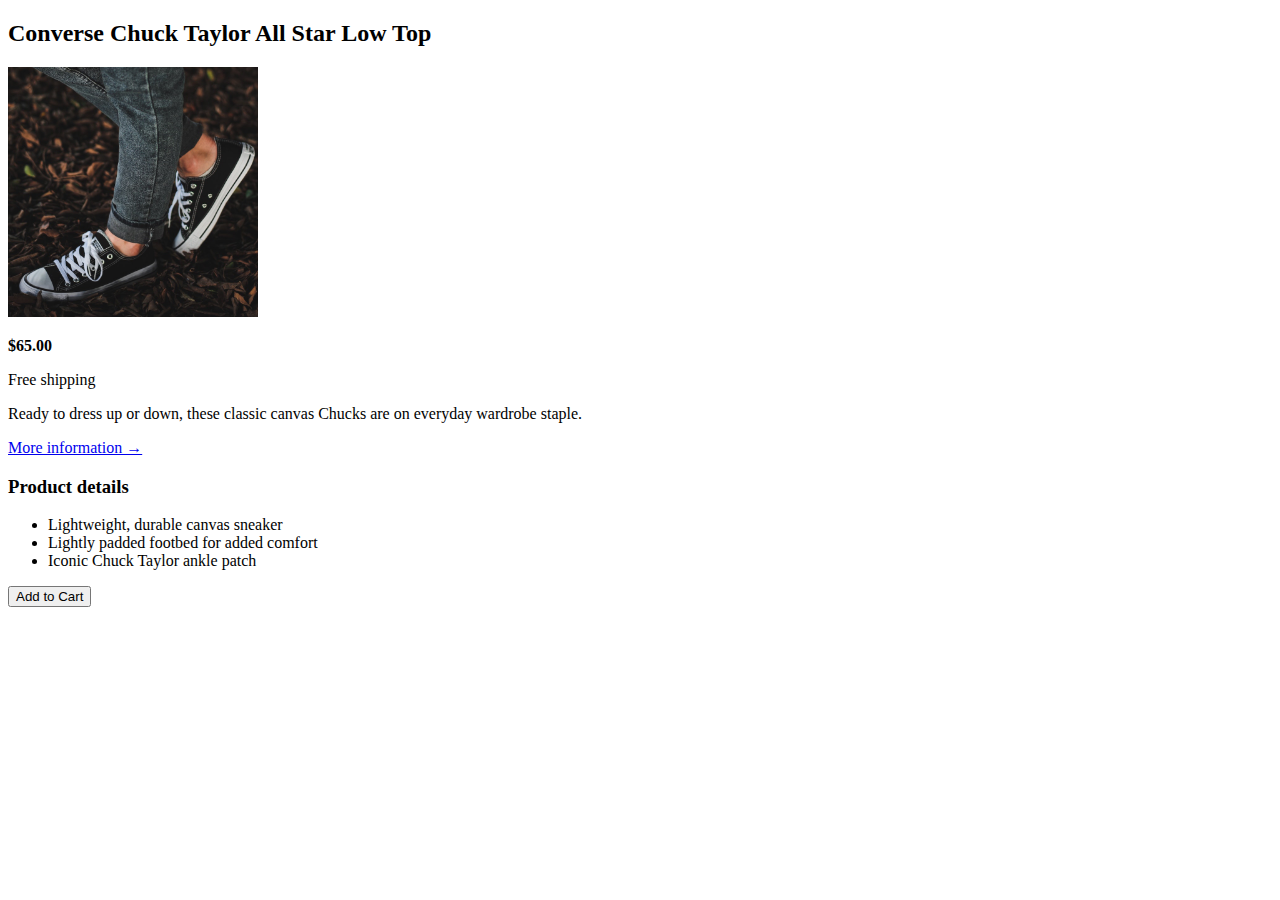
==== own/01/challenge/index.html @ 2aa34a21 "update" ====
<!DOCTYPE html>
<html lang="en">
	<head>
		<meta charset="UTF-8" />
		<meta name="viewport" content="width=device-width, initial-scale=1.0" />
		<title>Document</title>
	</head>
	<body>
		<article>
			<h2>Converse Chuck Taylor All Star Low Top</h2>
			<img
				src="../img/challenges.jpg"
				alt="Converse Chuck Taylor All Star
			Low Top"
				height="250"
				width="250" />

			<p><strong>$65.00</strong></p>
			<p>Free shipping</p>

			<p>
				Ready to dress up or down, these classic canvas Chucks are on
				everyday wardrobe staple.
			</p>

			<a href="https://www.converse.com/">More information &rarr;</a>

			<h3>Product details</h3>
			<ul>
				<li>Lightweight, durable canvas sneaker</li>
				<li>Lightly padded footbed for added comfort</li>
				<li>Iconic Chuck Taylor ankle patch</li>
			</ul>

			<button>Add to Cart</button>
		</article>
	</body>
</html>
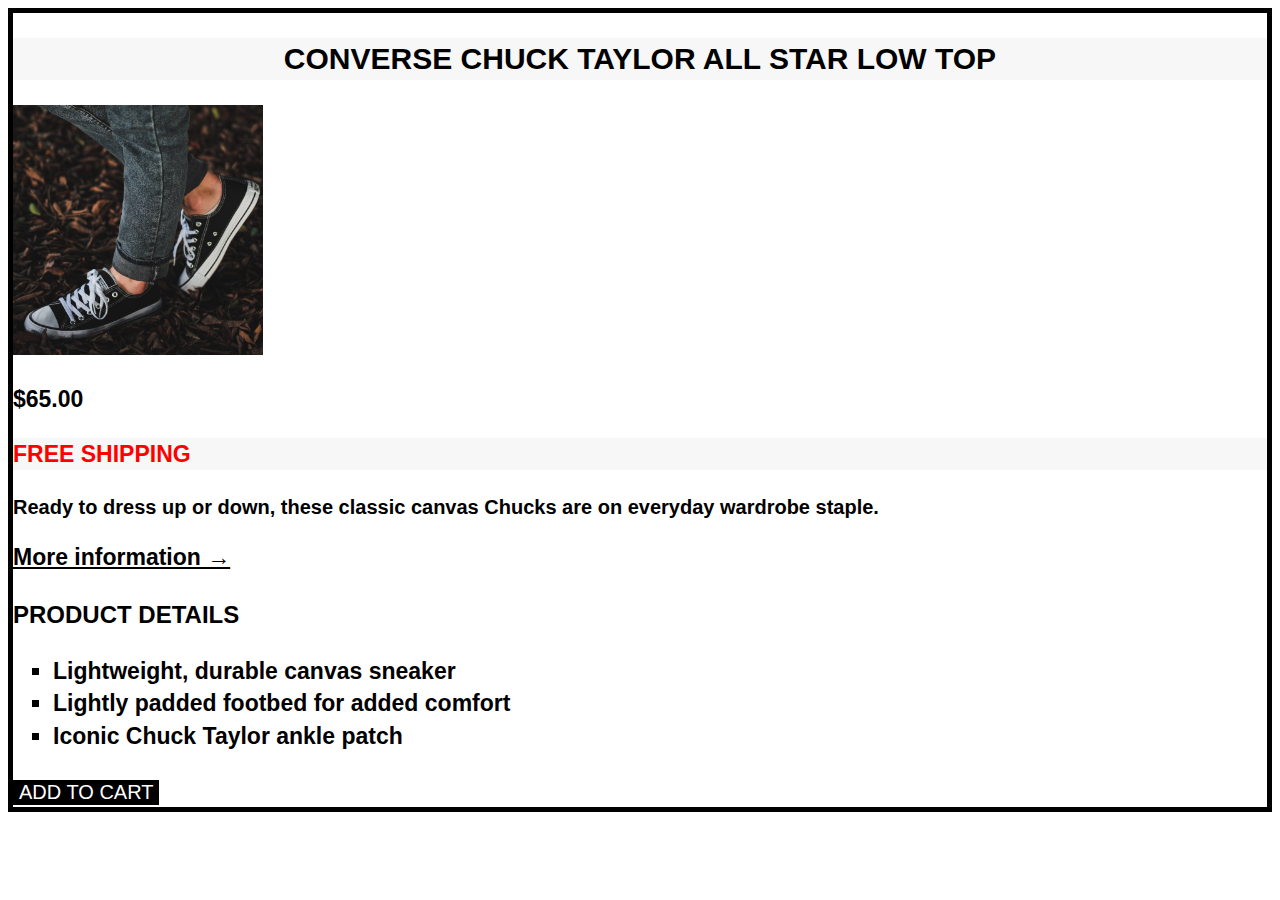
==== commit cd08cc35: "update" ====
--- a/own/01/challenge/index.html
+++ b/own/01/challenge/index.html
@@ -1,38 +1,38 @@
 <!DOCTYPE html>
 <html lang="en">
-	<head>
-		<meta charset="UTF-8" />
-		<meta name="viewport" content="width=device-width, initial-scale=1.0" />
-		<title>Document</title>
-	</head>
-	<body>
-		<article>
-			<h2>Converse Chuck Taylor All Star Low Top</h2>
-			<img
-				src="../img/challenges.jpg"
-				alt="Converse Chuck Taylor All Star
-			Low Top"
-				height="250"
-				width="250" />
 
-			<p><strong>$65.00</strong></p>
-			<p>Free shipping</p>
+<head>
+	<meta charset="UTF-8" />
+	<link href="style.css" rel="stylesheet">
+	<meta name="viewport" content="width=device-width, initial-scale=1.0" />
+	<title>Document</title>
+</head>
 
-			<p>
-				Ready to dress up or down, these classic canvas Chucks are on
-				everyday wardrobe staple.
-			</p>
+<body>
+	<article>
+		<h2 class="title">Converse Chuck Taylor All Star Low Top</h2>
+		<img src="../img/challenges.jpg" alt="Converse Chuck Taylor All Star
+			Low Top" height="250" width="250" />
 
-			<a href="https://www.converse.com/">More information &rarr;</a>
+		<p class="price"><strong>$65.00</strong></p>
+		<p class="shipping">Free shipping</p>
 
-			<h3>Product details</h3>
-			<ul>
-				<li>Lightweight, durable canvas sneaker</li>
-				<li>Lightly padded footbed for added comfort</li>
-				<li>Iconic Chuck Taylor ankle patch</li>
-			</ul>
+		<p class="describe">
+			Ready to dress up or down, these classic canvas Chucks are on
+			everyday wardrobe staple.
+		</p>
 
-			<button>Add to Cart</button>
-		</article>
-	</body>
-</html>
+		<a href="https://www.converse.com/" class="more_info">More information &rarr;</a>
+
+		<h3 class="detail_title">Product details</h3>
+		<ul class="detail_list">
+			<li class="li">Lightweight, durable canvas sneaker</li>
+			<li class="li">Lightly padded footbed for added comfort</li>
+			<li class="li">Iconic Chuck Taylor ankle patch</li>
+		</ul>
+
+		<button class="button">Add to Cart</button>
+	</article>
+</body>
+
+</html>--- a/own/01/challenge/style.css
+++ b/own/01/challenge/style.css
@@ -0,0 +1,71 @@
+* {
+    font-size: 23px;
+}
+
+body {
+    font-family: sans-serif;
+    border: 5px solid #000;
+    line-height: 1.4;
+}
+
+.title {
+    text-align: center;
+    font-weight: bold;
+    font-size: 30px;
+    text-transform: uppercase;
+    background-color: #f7f7f7;
+}
+
+.price {
+    font-weight: bold;
+    font-size: 20px;
+}
+
+.shipping {
+    color: red;
+    text-transform: uppercase;
+    font-weight: bold;
+    background-color: #f7f7f7;
+}
+
+.describe {
+    font-weight: bold;
+    font-size: 20px;
+}
+
+.more_info:link, .more_info:visited {
+    color: #000;
+    font-weight: bold;
+}
+
+.more_info:hover, .more_info:active {
+    text-decoration: none;
+}
+
+.detail_title {
+    font-size: 24px;
+    font-weight: bold;
+    text-transform: uppercase;
+}
+
+.detail_list {
+    list-style: square;
+}
+
+.li {
+    font-weight: bold;
+}
+
+.button {
+    background-color: #000;
+    border: none;
+    color: #fff;
+    font-size: 20px;
+    text-transform: uppercase;
+    cursor: pointer;
+}
+
+.button:hover {
+    color: #000;
+    background-color: #fff;
+}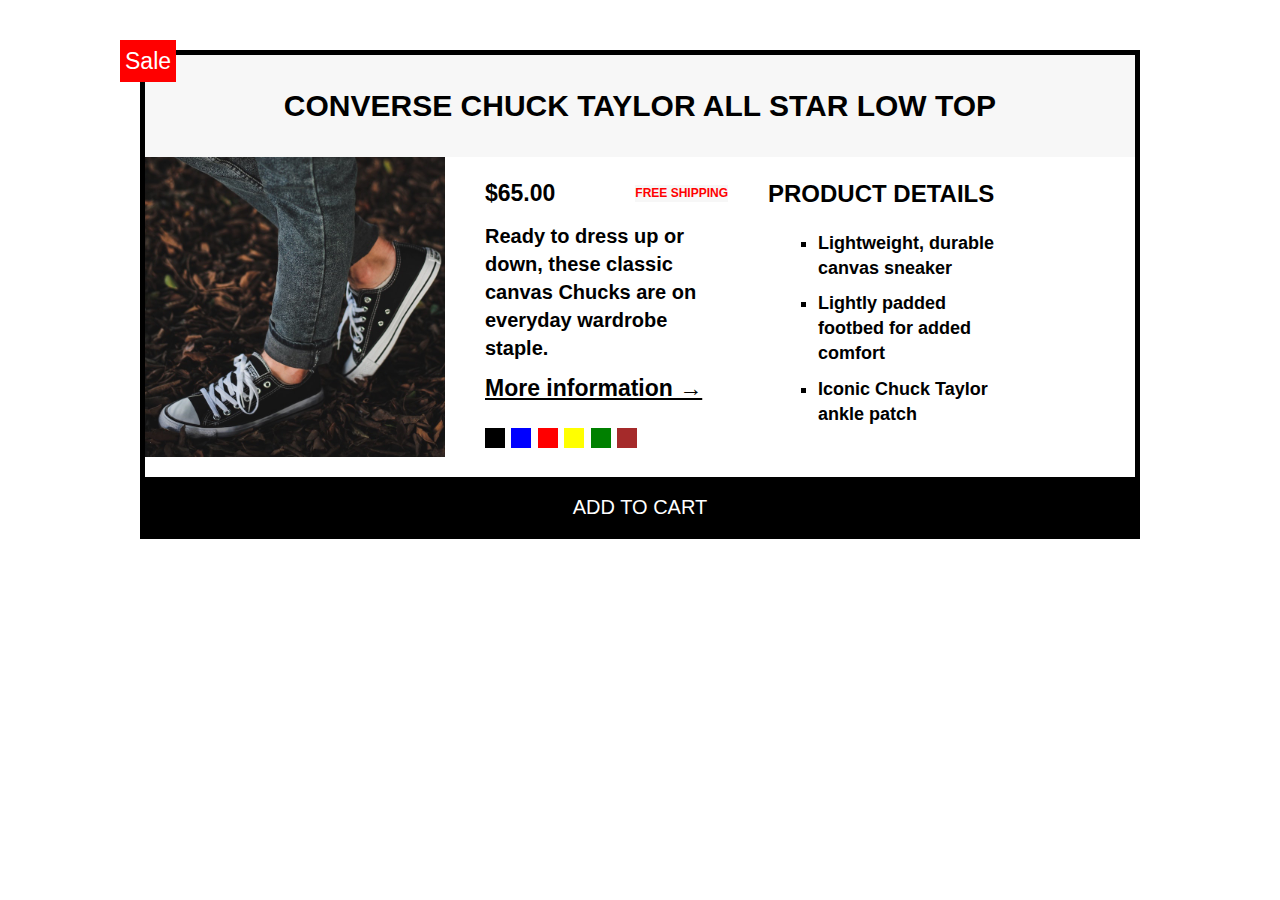
==== commit c9afb0be: "update" ====
--- a/own/01/challenge/index.html
+++ b/own/01/challenge/index.html
@@ -9,30 +9,47 @@
 </head>
 
 <body>
-	<article>
-		<h2 class="title">Converse Chuck Taylor All Star Low Top</h2>
-		<img src="../img/challenges.jpg" alt="Converse Chuck Taylor All Star
-			Low Top" height="250" width="250" />
+	<div class="container">
+		<article>
+			<h2 class="title">Converse Chuck Taylor All Star Low Top</h2>
+			<img src="../img/challenges.jpg" alt="Converse Chuck Taylor All Star
+			Low Top" class="image" />
 
-		<p class="price"><strong>$65.00</strong></p>
-		<p class="shipping">Free shipping</p>
+			<div class="product-info">
+				<p class="price"><strong>$65.00</strong></p>
+				<p class="shipping">Free shipping</p>
 
-		<p class="describe">
-			Ready to dress up or down, these classic canvas Chucks are on
-			everyday wardrobe staple.
-		</p>
+				<p class="sale">Sale</p>
 
-		<a href="https://www.converse.com/" class="more_info">More information &rarr;</a>
 
-		<h3 class="detail_title">Product details</h3>
-		<ul class="detail_list">
-			<li class="li">Lightweight, durable canvas sneaker</li>
-			<li class="li">Lightly padded footbed for added comfort</li>
-			<li class="li">Iconic Chuck Taylor ankle patch</li>
-		</ul>
+				<p class="describe">
+					Ready to dress up or down, these classic canvas Chucks are on
+					everyday wardrobe staple.
+				</p>
 
-		<button class="button">Add to Cart</button>
-	</article>
+				<a href="https://www.converse.com/" class="more_info">More information &rarr;</a>
+				<br>
+
+				<div class="sale-color"></div>
+				<div class="sale-color color-blue"></div>
+				<div class="sale-color color-red"></div>
+				<div class="sale-color color-yellow"></div>
+				<div class="sale-color color-green"></div>
+				<div class="sale-color color-brown"></div>
+			</div>
+
+			<div class="container_product">
+				<h3 class="detail_title">Product details</h3>
+				<ul class="detail_list">
+					<li class="li">Lightweight, durable canvas sneaker</li>
+					<li class="li">Lightly padded footbed for added comfort</li>
+					<li class="li">Iconic Chuck Taylor ankle patch</li>
+				</ul>
+			</div>
+
+			<button class="button">Add to Cart</button>
+		</article>
+	</div>
 </body>
 
 </html>--- a/own/01/challenge/style.css
+++ b/own/01/challenge/style.css
@@ -1,11 +1,29 @@
 * {
     font-size: 23px;
+    margin: 0;
+    padding: 0;
+    box-sizing: border-box;
 }
 
 body {
     font-family: sans-serif;
+    line-height: 1.4;
+}
+
+.container {
+	width: 1000px;
     border: 5px solid #000;
-    line-height: 1.4;
+    margin: 50px auto;
+    position: relative;
+}
+
+.sale {
+    position:absolute;
+    background-color: red;
+    padding: 5px 5px;
+    color: #fff;
+    top: -15px;
+    left: -25px;
 }
 
 .title {
@@ -14,11 +32,13 @@
     font-size: 30px;
     text-transform: uppercase;
     background-color: #f7f7f7;
+    padding: 30px 20px;
 }
 
 .price {
     font-weight: bold;
     font-size: 20px;
+    float: left;
 }
 
 .shipping {
@@ -26,16 +46,24 @@
     text-transform: uppercase;
     font-weight: bold;
     background-color: #f7f7f7;
+    margin-bottom: 20px;
+    float: right;
+    font-size: 12px;
+    margin-top: 8px;
 }
 
 .describe {
     font-weight: bold;
     font-size: 20px;
+    clear: both;
+    margin-bottom: 10px;
 }
 
 .more_info:link, .more_info:visited {
     color: #000;
     font-weight: bold;
+    margin-bottom: 20px;
+    display: inline-block;
 }
 
 .more_info:hover, .more_info:active {
@@ -46,14 +74,23 @@
     font-size: 24px;
     font-weight: bold;
     text-transform: uppercase;
+    margin-top: 30px;
+    margin-bottom: 20px;
 }
 
 .detail_list {
     list-style: square;
 }
 
+ul {
+    margin-left: 50px;
+}
+
 .li {
     font-weight: bold;
+    margin-bottom: 10px;
+    font-size: 18px;
+
 }
 
 .button {
@@ -63,9 +100,61 @@
     font-size: 20px;
     text-transform: uppercase;
     cursor: pointer;
+    padding: 15px;
+    width: 100%;
+    border-top: 4px solid black;
 }
 
 .button:hover {
     color: #000;
     background-color: #fff;
+}
+
+.image {
+    width: 300px;
+    height: auto;
+    margin-bottom: 20px;
+    margin-right: 40px;
+    float: left;
+}
+
+.sale-color {
+    background-color: #000;
+    height: 20px;
+    width: 20px;
+    display: inline-block;
+}
+
+.color-blue {
+    background-color: blue;
+}
+
+.color-yellow {
+    background-color: yellow;
+}
+
+
+.color-red {
+    background-color: red;
+}
+
+.color-green {
+    background-color: green;
+}
+
+.color-brown {
+    background-color: brown;
+}
+
+.product-info {
+    width: 243px;
+    float: left;
+    margin-right: 40px;
+    padding-top: 20px; 
+}
+
+.container_product {
+    width: 243px;
+    float: left;
+    margin-top: -10px;
 }